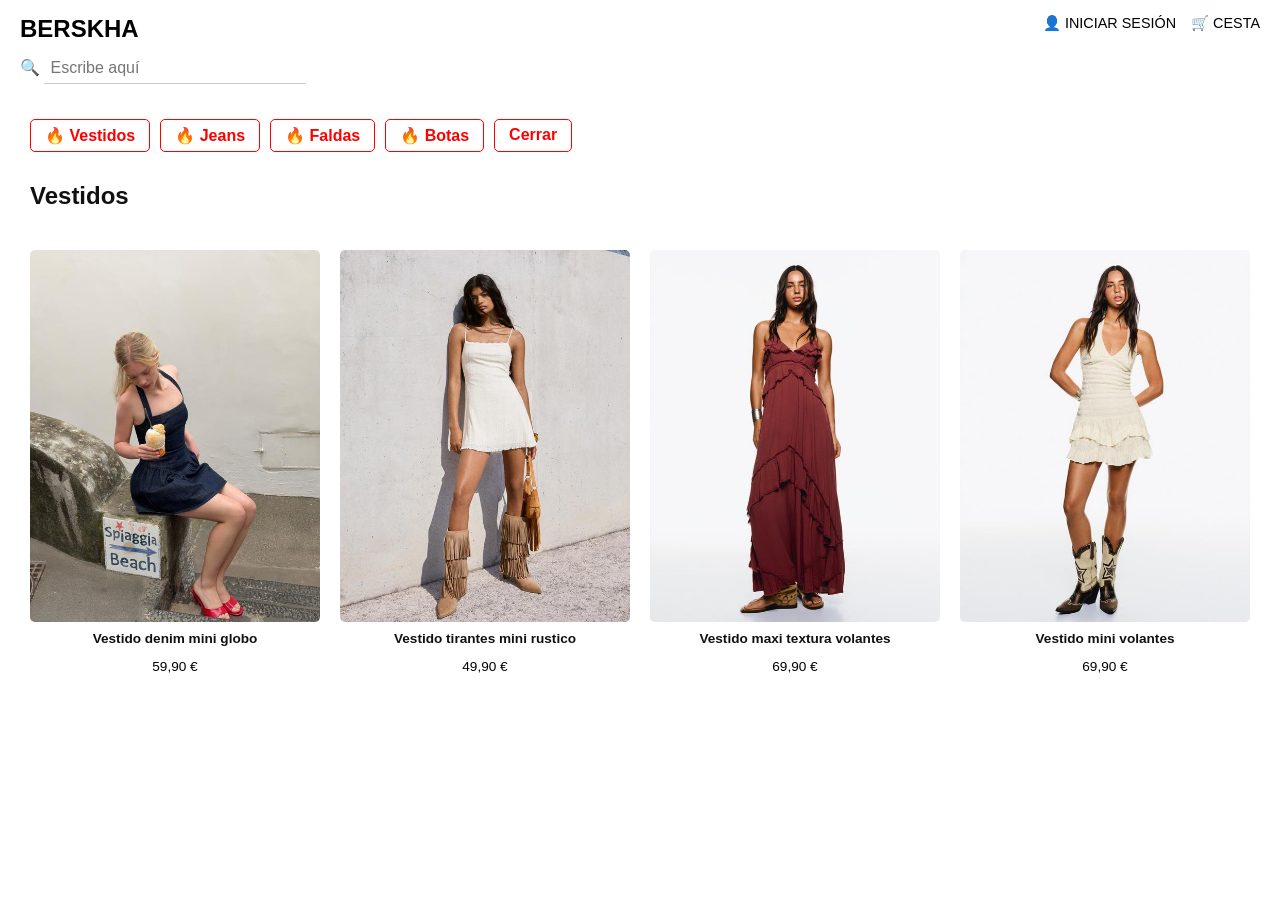
==== vestidos.html @ aa311adb "primer commit" ====
<!DOCTYPE html>
<html lang="es">
<head>
  <meta charset="UTF-8">
  <meta name="viewport" content="width=device-width, initial-scale=1.0">
  <title>Vestidos - STR-DEMO</title>
  <link rel="stylesheet" href="estilos.css">

</head>
<body>
  

  <header class="encabezado">
    <div class="encabezado-izquierda">
      <div class="logo"><a href="index.html">BERSKHA</a></div>
      <div class="busqueda">
        🔍 <input type="text" placeholder="Escribe aquí">
      </div>
    </div>
  
    <div class="iconos">
      <a href="login.html">👤 INICIAR SESIÓN</a>
      <a href="cesta.html">🛒 CESTA</a>
    </div>
  </header>
  <div class="filtros">
    <a href="vestidos.html" class="boton-filtro">🔥 Vestidos</a>
    <a href="jeans.html" class="boton-filtro">🔥 Jeans</a>
    <a href="Faldas.html" class="boton-filtro">🔥 Faldas</a>
    <a href="Botas.html" class="boton-filtro">🔥 Botas</a>
    <a href="index.html" class="boton-filtro"> Cerrar</a>

  </div>
  
  <h2 class="titulo-seccion">Vestidos</h2>
  <div class="productos">
    <div class="producto"><img src="vestido 1.jpg" alt="Vestido 1"><p class="nombre">Vestido denim mini globo <p class="precio">59,90 €</p></p>
    </div>

    <div class="producto"><img src="vestido 2.jpg" alt="Vestido 2"><p class="nombre">Vestido tirantes mini rustico<p class="precio">49,90 €</p></p>
    </div>
    <div class="producto"><img src="vestido 3.jpg" alt="vestido 3"><p class="nombre">Vestido maxi textura volantes<p class="precio">69,90 €</p></p>
    </div>
    <div class="producto"><img src="vestido 4.jpg" alt="vestido4"><p class="nombre">Vestido mini volantes<p class="precio">69,90 €</p></p>
    
  </div>
</body>
</html>
---- estilos.css ----
body {
  font-family: 'Montserrat', sans-serif;
  margin: 0;
  padding: 0;
  background: #fff;
  color: #111;
}

.encabezado {
  display: flex;
  justify-content: space-between;
  align-items: flex-start;
  padding: 15px 20px;
  flex-wrap: wrap;
}

.encabezado-izquierda {
  display: flex;
  flex-direction: column;
  gap: 10px;
}

.logo a {
  font-weight: bold;
  font-size: 1.5rem;
  color: black;
  text-decoration: none;
}

.busqueda input {
  width: 250px;
  padding: 6px;
  border: none;
  border-bottom: 1px solid #ccc;
  font-size: 1rem;
  outline: none;
}

.iconos {
  display: flex;
  gap: 15px;
  align-items: center;
}


.iconos a {
  font-size: 0.9rem;
  text-decoration: none;
  color: black;
}


.filtros {
  display: flex;
  justify-content: flex-start; 
  gap: 10px;
  padding: 20px 30px;
  flex-wrap: wrap;
}


.boton-filtro {
  border: 1px solid red;
  color: red;
  background: #fff;
  padding: 6px 14px;
  border-radius: 5px;
  font-weight: bold;
  text-decoration: none;
}

.titulo-seccion {
  text-align: left; 
  font-size: 1.5rem;
  margin-top: 10px;
  font-weight: bold;
  padding-left: 30px; 
}

.productos {
  display: grid;
  grid-template-columns: repeat(auto-fit, minmax(180px, 1fr));
  gap: 20px;
  padding: 20px 30px;
}

.producto {
  text-align: center;
  position: relative;
}

.producto img {
  width: 100%;
  border-radius: 5px;
}

.nombre {
  font-size: 0.85rem;
  font-weight: 600;
  margin: 5px 0;
}

.precio {
  font-size: 0.85rem;
  color: black;
}

.rebajado {
  color: red;
  font-weight: bold;
}

.original {
  text-decoration: line-through;
  color: #888;
  font-size: 0.75rem;
}
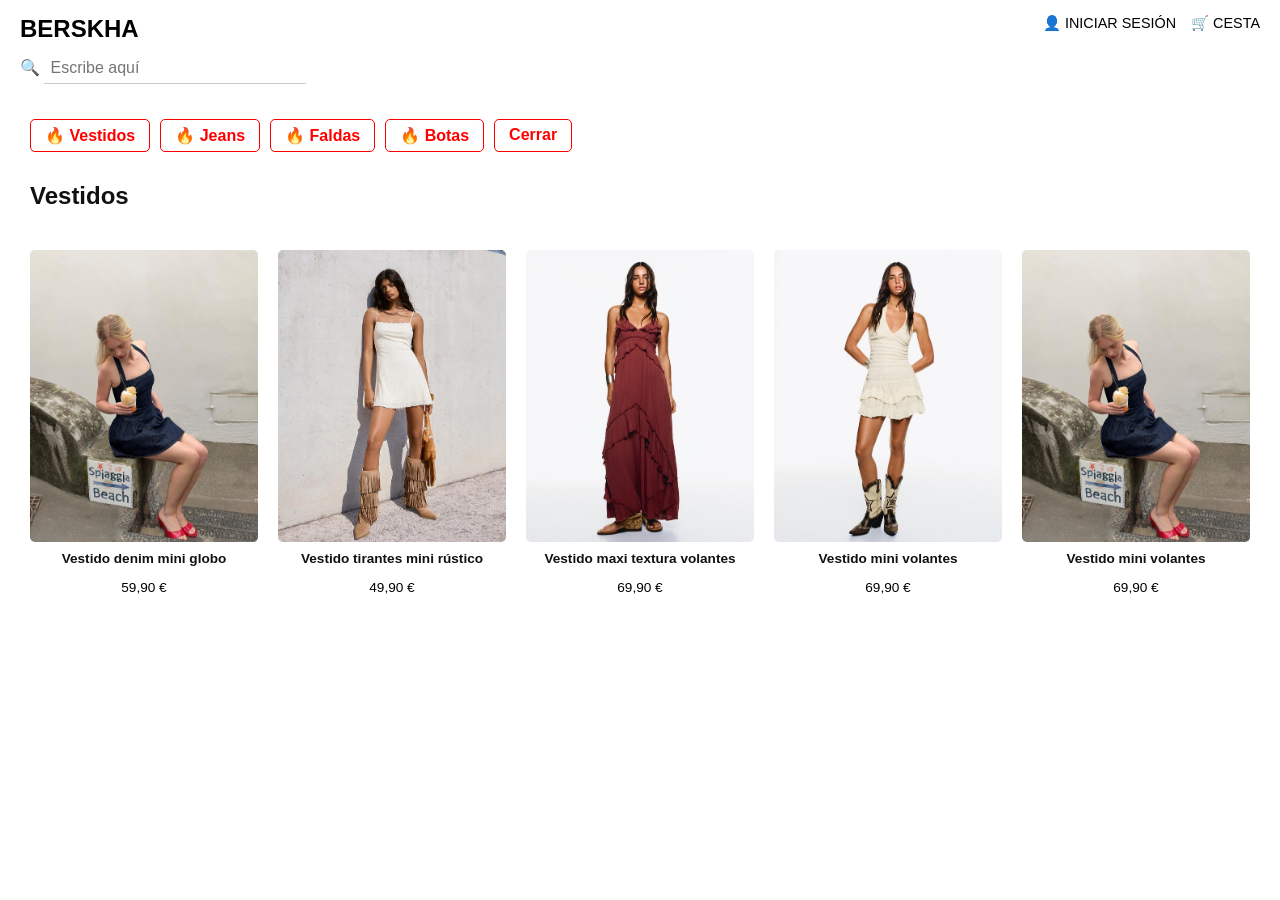
==== commit e209e311: "ULTIMO COMIT" ====
--- a/vestidos.html
+++ b/vestidos.html
@@ -5,11 +5,8 @@
   <meta name="viewport" content="width=device-width, initial-scale=1.0">
   <title>Vestidos - STR-DEMO</title>
   <link rel="stylesheet" href="estilos.css">
-
 </head>
 <body>
-  
-
   <header class="encabezado">
     <div class="encabezado-izquierda">
       <div class="logo"><a href="index.html">BERSKHA</a></div>
@@ -17,32 +14,52 @@
         🔍 <input type="text" placeholder="Escribe aquí">
       </div>
     </div>
-  
     <div class="iconos">
       <a href="login.html">👤 INICIAR SESIÓN</a>
       <a href="cesta.html">🛒 CESTA</a>
     </div>
   </header>
+
   <div class="filtros">
     <a href="vestidos.html" class="boton-filtro">🔥 Vestidos</a>
     <a href="jeans.html" class="boton-filtro">🔥 Jeans</a>
     <a href="Faldas.html" class="boton-filtro">🔥 Faldas</a>
     <a href="Botas.html" class="boton-filtro">🔥 Botas</a>
-    <a href="index.html" class="boton-filtro"> Cerrar</a>
+    <a href="index.html" class="boton-filtro">Cerrar</a>
+  </div>
 
-  </div>
-  
   <h2 class="titulo-seccion">Vestidos</h2>
+
+  <!-- PRIMERA FILA DE PRODUCTOS -->
   <div class="productos">
-    <div class="producto"><img src="vestido 1.jpg" alt="Vestido 1"><p class="nombre">Vestido denim mini globo <p class="precio">59,90 €</p></p>
+    <div class="producto">
+      <img src="vestido 1.jpg" alt="Vestido 1">
+      <p class="nombre">Vestido denim mini globo</p>
+      <p class="precio">59,90 €</p>
     </div>
-
-    <div class="producto"><img src="vestido 2.jpg" alt="Vestido 2"><p class="nombre">Vestido tirantes mini rustico<p class="precio">49,90 €</p></p>
+    <div class="producto">
+      <img src="vestido 2.jpg" alt="Vestido 2">
+      <p class="nombre">Vestido tirantes mini rústico</p>
+      <p class="precio">49,90 €</p>
     </div>
-    <div class="producto"><img src="vestido 3.jpg" alt="vestido 3"><p class="nombre">Vestido maxi textura volantes<p class="precio">69,90 €</p></p>
+    <div class="producto">
+      <img src="vestido 3.jpg" alt="Vestido 3">
+      <p class="nombre">Vestido maxi textura volantes</p>
+      <p class="precio">69,90 €</p>
     </div>
-    <div class="producto"><img src="vestido 4.jpg" alt="vestido4"><p class="nombre">Vestido mini volantes<p class="precio">69,90 €</p></p>
+    <div class="producto">
+      <img src="vestido 4.jpg" alt="Vestido 4">
+      <p class="nombre">Vestido mini volantes</p>
+      <p class="precio">69,90 €</p>
+    </div>
+    <div class="producto">
+      <img src="vestido 1.jpg" alt="Vestido 4">
+      <p class="nombre">Vestido mini volantes</p>
+      <p class="precio">69,90 €</p>
+    </div>
     
   </div>
+
+  <!-- SEGUNDA FILA DE PRODUCTOS (sólo uno, mismo ancho que los demás) -->
 </body>
 </html>
--- a/estilos.css
+++ b/estilos.css
@@ -1,3 +1,5 @@
+/* estilos.css */
+
 body {
   font-family: 'Montserrat', sans-serif;
   margin: 0;
@@ -42,22 +44,19 @@
   align-items: center;
 }
 
-
 .iconos a {
   font-size: 0.9rem;
   text-decoration: none;
   color: black;
 }
 
-
 .filtros {
   display: flex;
-  justify-content: flex-start; 
+  justify-content: flex-start;
   gap: 10px;
   padding: 20px 30px;
   flex-wrap: wrap;
 }
-
 
 .boton-filtro {
   border: 1px solid red;
@@ -70,18 +69,25 @@
 }
 
 .titulo-seccion {
-  text-align: left; 
+  text-align: left;
   font-size: 1.5rem;
   margin-top: 10px;
   font-weight: bold;
-  padding-left: 30px; 
+  padding-left: 30px;
 }
+
 
 .productos {
   display: grid;
   grid-template-columns: repeat(auto-fit, minmax(180px, 1fr));
   gap: 20px;
   padding: 20px 30px;
+}
+
+.productos.unico {
+  display: grid;
+  grid-template-columns: repeat(auto-fit, minmax(180px, 180px));
+
 }
 
 .producto {
